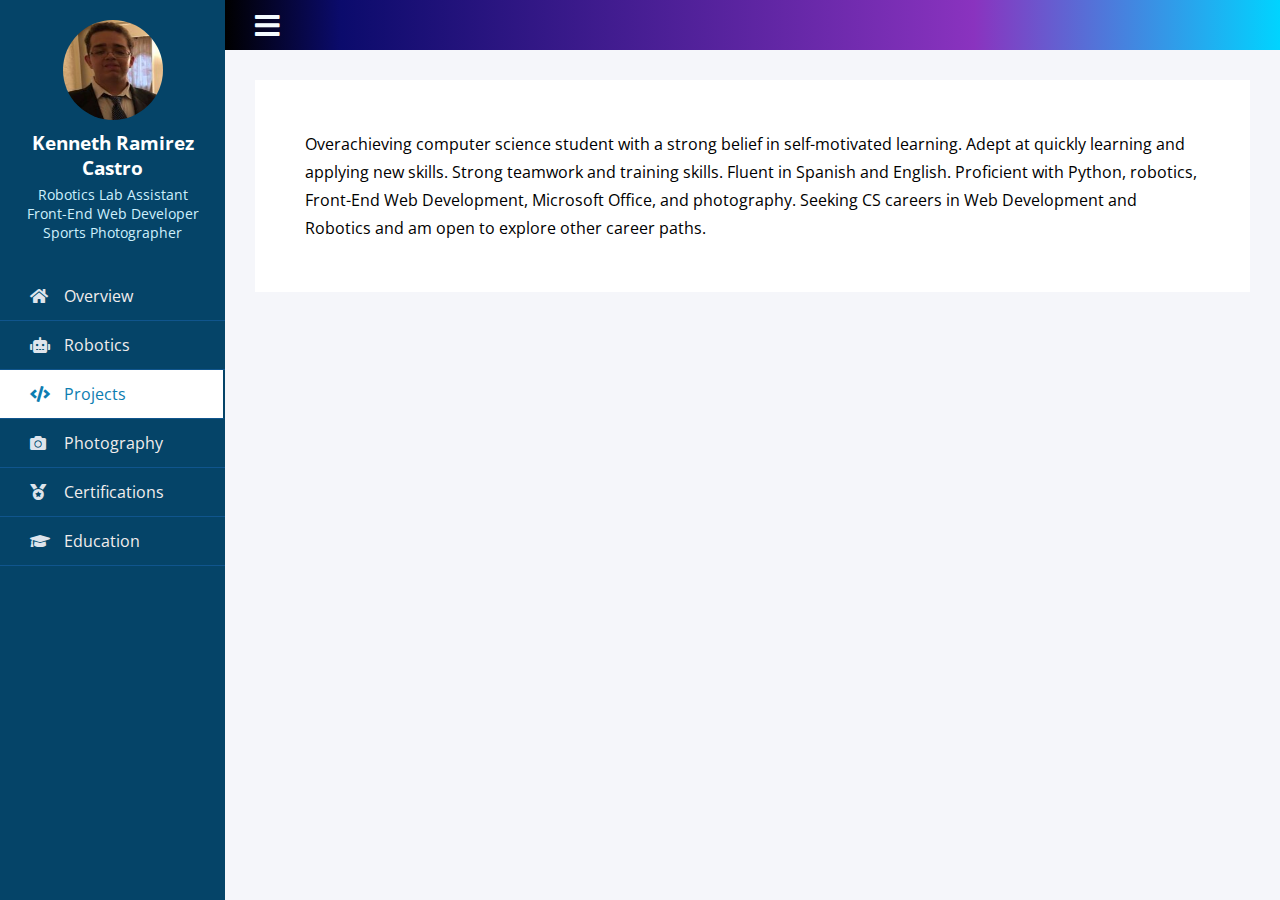
==== projects.html @ 66f3a168 "Initial Commit" ====
<!DOCTYPE html>
<!DOCTYPE html>
<html lang="en">
  <head>
    <meta charset="UTF-8" />
    <meta name="viewport" content="width=device-width, initial-scale=1.0" />
    <meta http-equiv="X-UA-Compatible" content="ie=edge" />
    <link
      rel="stylesheet"
      href="https://use.fontawesome.com/releases/v5.8.1/css/all.css"
    />
    <title>Kenneth: Projects</title>
    <link rel="stylesheet" href="./css/projects.css" />
    <!-- Fonts -->
    <link rel="preconnect" href="https://fonts.googleapis.com" />
    <link rel="preconnect" href="https://fonts.gstatic.com" crossorigin />
    <link
      href="https://fonts.googleapis.com/css2?family=Caveat&family=Montserrat:wght@400;600&display=swap"
      rel="stylesheet"
    />
  </head>
  <body>
    <div class="wrapper">
      <div class="section">
        <div class="top_navbar">
          <div class="hamburger">
            <a href="#">
              <i class="fas fa-bars"></i>
            </a>
          </div>
        </div>
        <div class="container">
          Overachieving computer science student with a strong belief in
          self-motivated learning. Adept at quickly learning and applying new
          skills. Strong teamwork and training skills. Fluent in Spanish and
          English. Proficient with Python, robotics, Front-End Web Development,
          Microsoft Office, and photography. Seeking CS careers in Web
          Development and Robotics and am open to explore other career paths.
        </div>
      </div>
      <div class="sidebar">
        <div class="profile">
          <img src="./images/Profile_Photo.jpg" alt="Photo of Kenneth" />
          <h3>Kenneth Ramirez Castro</h3>
          <p>
            Robotics Lab Assistant <br />Front-End Web Developer <br />Sports
            Photographer
          </p>
        </div>
        <ul>
          <li>
            <a href="index.html">
              <span class="icon"><i class="fas fa-home"></i></span>
              <span class="item">Overview</span>
            </a>
          </li>
          <li>
            <a href="robotics.html">
              <!-- Original Icon: fas fa-desktop -->
              <span class="icon"><i class="fas fa-robot"></i></span>
              <span class="item">Robotics</span>
            </a>
          </li>
          <li>
            <a href="projects.html" class="active">
              <span class="icon"><i class="fas fa-code"></i></span>
              <span class="item">Projects</span>
            </a>
          </li>
          <li>
            <a href="photography.html">
              <span class="icon"><i class="fas fa-camera"></i></span>
              <span class="item">Photography</span>
            </a>
          </li>
          <li>
            <a href="certifications.html">
              <span class="icon"><i class="fas fa-medal"></i></span>
              <span class="item">Certifications</span>
            </a>
          </li>
          <li>
            <a href="education.html">
              <span class="icon"><i class="fas fa-graduation-cap"></i></span>
              <span class="item">Education</span>
            </a>
          </li>
        </ul>
      </div>
    </div>
    <!-- <script src="index.js"></script> -->
    <!-- Now active menu button uring JS -->
    <script>
      var hamburger = document.querySelector(".hamburger");
      hamburger.addEventListener("click", function () {
        document.querySelector("body").classList.toggle("active");
      });
    </script>
  </body>
  <footer>
    <!--  -->
  </footer>
</html>
---- css/projects.css ----
/* Color Pallete:
coolors.co
Corn - #E7E247
Black Olive - #3D3B30
Independence - #4D5061
Illuminating Emerald - #1A936F

Morning Blue - #93B1A7 */
/* Fonts:
font-family: 'Caveat', cursive;
font-family: 'Montserrat', sans-serif; */

/* Sidebar */
@import url('https://fonts.googleapis.com/css2?family=Open+Sans&display=swap');

*{
  list-style: none;
  text-decoration: none;
  margin: 0;
  padding: 0;
  box-sizing: border-box;
  font-family: 'Open Sans', sans-serif;
}

body{
  background: #f5f6fa;
}

.wrapper .sidebar{
  /* background: rgb(5, 68, 104); */
  background: rgb(5, 68, 104);
  position: fixed;
  top: 0;
  left: 0;
  width: 225px;
  height: 100%;
  padding: 20px 0;
  transition: all 0.5s ease;
}

.wrapper .sidebar .profile{
  margin-bottom: 30px;
  text-align: center;
}

.wrapper .sidebar .profile img{
  display: block;
  width: 100px;
  height: 100px;
    border-radius: 50%;
  margin: 0 auto;
}

.wrapper .sidebar .profile h3{
  color: #ffffff;
  margin: 10px 0 5px;
}

.wrapper .sidebar .profile p{
  color: rgb(206, 240, 253);
  font-size: 14px;
}

.wrapper .sidebar ul li a{
  display: block;
  padding: 13px 30px;
  border-bottom: 1px solid #10558d;
  color: rgb(241, 237, 237);
  font-size: 16px;
  position: relative;
}

.wrapper .sidebar ul li a .icon{
  color: #dee4ec;
  width: 30px;
  display: inline-block;
}

/* Sidebar - Pseudo */
.wrapper .sidebar ul li a:hover,
.wrapper .sidebar ul li a.active{
  color: #0c7db1;

  background:white;
    border-right: 2px solid rgb(5, 68, 104);
}

.wrapper .sidebar ul li a:hover .icon,
.wrapper .sidebar ul li a.active .icon{
  color: #0c7db1;
}

.wrapper .sidebar ul li a:hover:before,
.wrapper .sidebar ul li a.active:before{
  display: block;
}

.wrapper .section{
  width: calc(100% - 225px);
  margin-left: 225px;
  transition: all 0.5s ease;
}

.wrapper .section .top_navbar{
  /* background: rgb(7, 105, 185); */
  background: linear-gradient(90deg, rgba(0,0,0,1) 0%, rgba(11,11,108,1) 11%, rgba(138,51,191,1) 71%, rgba(0,212,255,1) 100%);
  height: 50px;
  display: flex;
  align-items: center;
  padding: 0 30px;
 
}

.wrapper .section .top_navbar .hamburger a{
  font-size: 28px;
  color: #f4fbff;
}

.wrapper .section .top_navbar .hamburger a:hover{
  color: #a2ecff;
}

 .wrapper .section .container{
  margin: 30px;
  background: #fff;
  padding: 50px;
  line-height: 28px;
}

body.active .wrapper .sidebar{
  left: -225px;
}

body.active .wrapper .section{
  margin-left: 0;
  width: 100%;
}
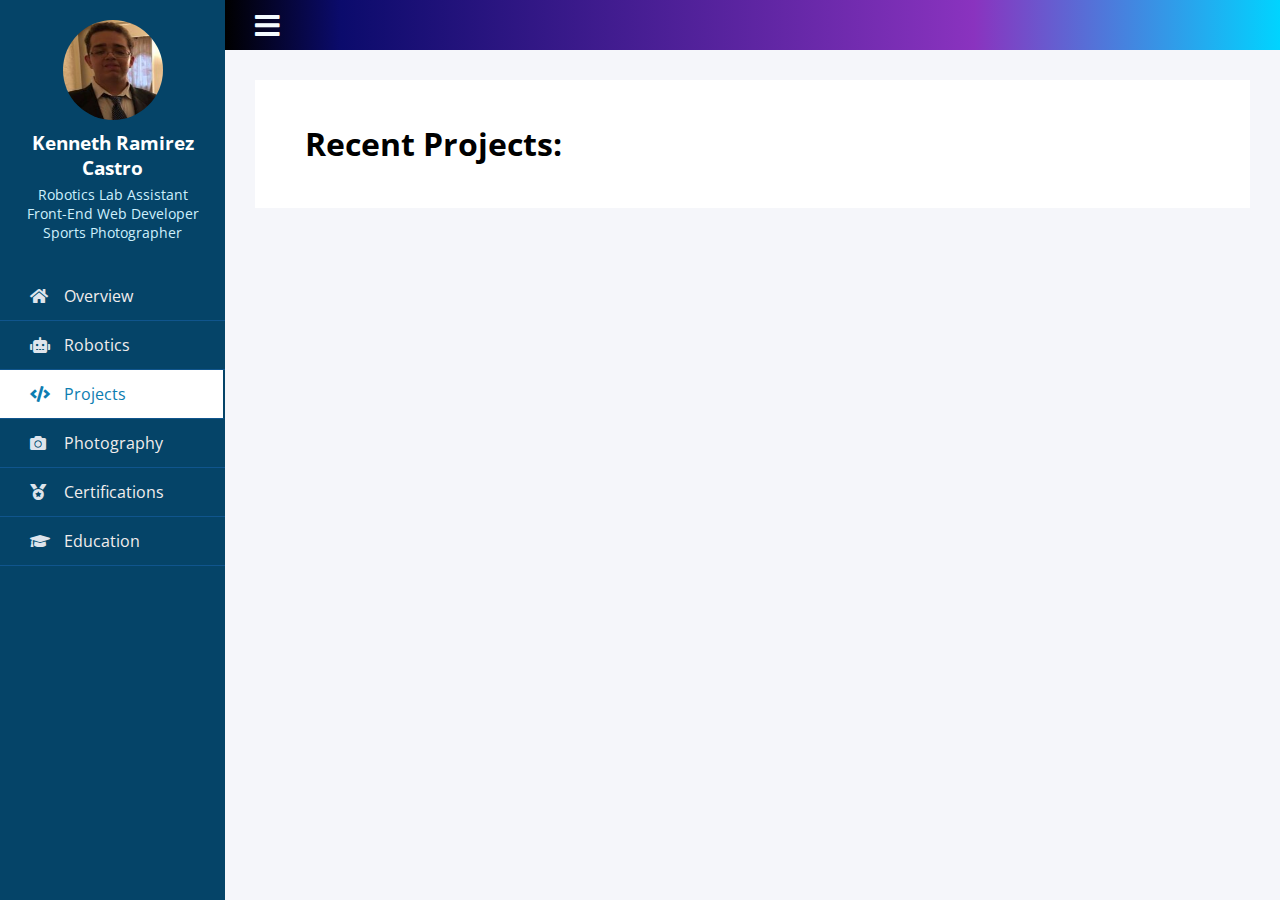
==== commit e94c7ae8: "Part 1 of Project Grid Implementation" ====
--- a/projects.html
+++ b/projects.html
@@ -30,12 +30,10 @@
           </div>
         </div>
         <div class="container">
-          Overachieving computer science student with a strong belief in
-          self-motivated learning. Adept at quickly learning and applying new
-          skills. Strong teamwork and training skills. Fluent in Spanish and
-          English. Proficient with Python, robotics, Front-End Web Development,
-          Microsoft Office, and photography. Seeking CS careers in Web
-          Development and Robotics and am open to explore other career paths.
+          <div class="projectsHeading">
+            <h1>Recent Projects:</h1>
+          </div>
+          <div class="projects"></div>
         </div>
       </div>
       <div class="sidebar">
--- a/css/projects.css
+++ b/css/projects.css
@@ -134,4 +134,10 @@
 body.active .wrapper .section{
   margin-left: 0;
   width: 100%;
-}+}
+
+/* Projects Heading */
+.projectsHeading {
+  font-family: 'Open Sans', sans-serif;
+}
+
